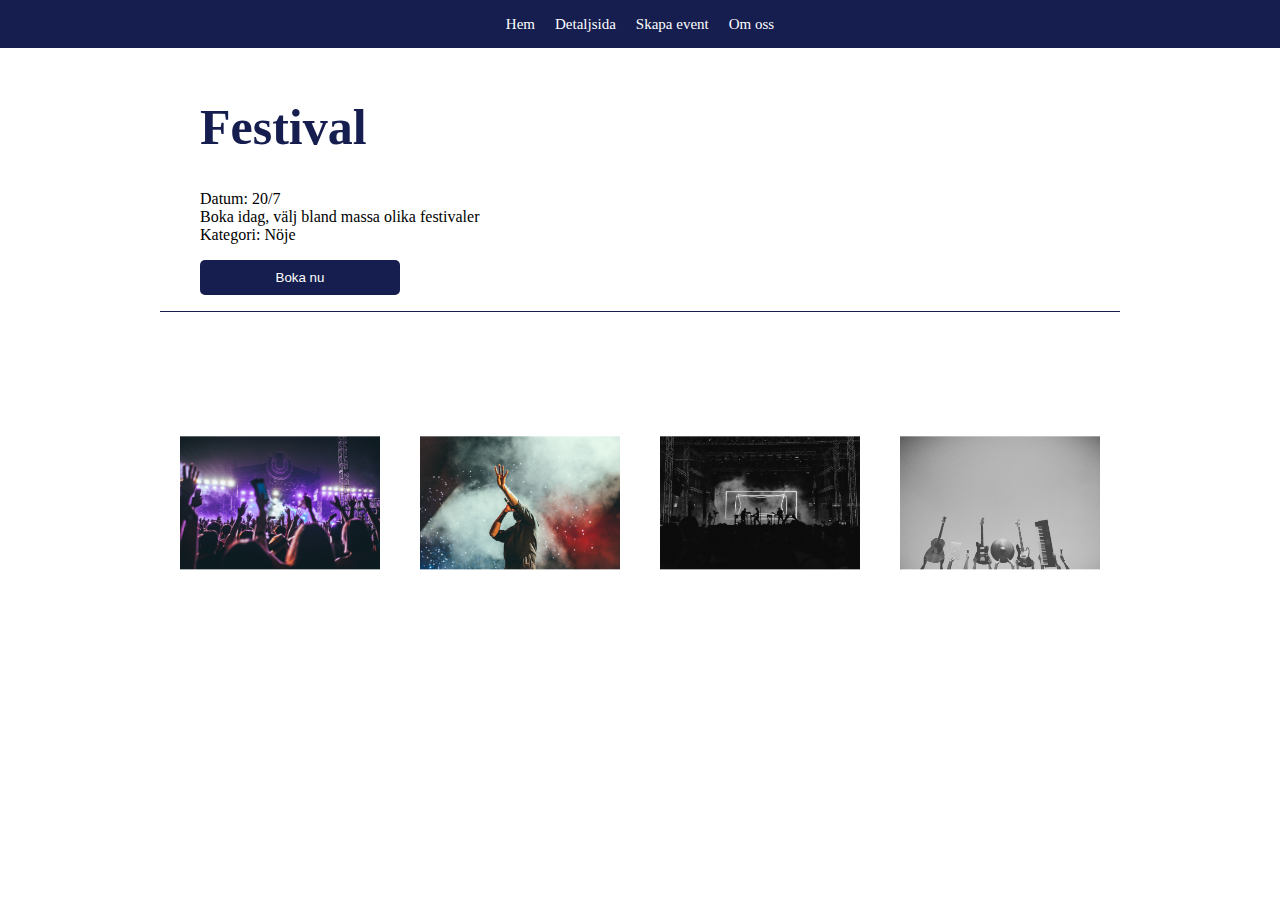
==== details.html @ ad5f3c0c "Uppgift" ====
<!DOCTYPE html>
<html lang="en">
<head>
    <meta charset="UTF-8">
    <meta name="viewport" content="width=device-width, initial-scale=1.0">
    <link rel="stylesheet" href="details.css">
    <title>Details</title>
</head>
<body>
    <nav class="navbar">
        <div class="navbar-logo">
            <a href="#"></a>
        </div>
        <ul class="navbar-menu">
            <li><a href="index.html">Hem</a></li>
            <li><a href="details.html">Detaljsida</a></li>
            <li><a href="event.html">Skapa event</a></li>
            <li><a href="about-us.html">Om oss</a></li>
        </ul>
    </nav>
    <div class="container">
    <h1>Festival</h1>
    <p>Datum: 20/7<br>
        Boka idag, välj bland massa olika festivaler<br>
        Kategori: Nöje
    </p>
    <button class="book-button">Boka nu</button>
    <p class="line"></p>

    <div class="image-content">
            
        <div class="image-item">
            <img src="bilder/festival.jpg" alt="Bild 1">
        </div>
        <div class="image-item">
            <img src="bilder/festival1.jpg" alt="Bild 2">
        </div>
        <div class="image-item">
            <img src="bilder/festival2.jpg" alt="Bild 3">
        </div>
        <div class="image-item">
            <img src="bilder/festival3.jpg" alt="Bild 1">
        </div>
    </div>
</div>
    
    
</body>
</html>
---- details.css ----
body, ul {
  margin: 0;
  padding: 0;
  background-color: rgb(255, 255, 255);
}

h1 {
  margin-left: 200px;
  margin-top: 50px;
  font-size: 50px;
  color: rgb(21, 30, 78);
}

p {
  margin-left: 200px;
}

.image-content {
  display: flex;
  flex-direction: row;
  justify-content: center;
  position: absolute;
  top: 45%;
  left: 50%;
  transform: translate(-50%, -50%);
}
.image-content .image-item {
  width: 50%;
  margin-left: 20px;
  margin-right: 20px;
  margin-top: 200px;
}
.image-content .image-item img {
  max-width: 200px;
  max-height: 100%;
  border-radius: 0%;
}
.image-content .image-item img:hover {
  transform: scale(1.05);
}

.book-button {
  display: block;
  background-color: rgb(21, 30, 78);
  color: #fff;
  padding: 10px 20px;
  border: none;
  border-radius: 5px;
  margin-top: 10px;
  text-align: center;
  position: relative;
  cursor: pointer;
  margin-left: 200px;
  width: 200px;
}
.book-button:hover {
  transform: scale(1.05);
}

.line {
  border-top: 1px solid rgb(21, 30, 78);
  width: 75%;
  display: block;
  margin-left: 160px;
  position: relative;
  z-index: 1;
}

.navbar {
  background-color: rgb(21, 30, 78);
  display: flex;
  justify-content: center;
  align-items: center;
  padding: 15px 20px;
}
.navbar-logo a {
  text-decoration: none;
  color: #fff;
  font-size: 24px;
  font-weight: bold;
}
.navbar-menu {
  list-style: none;
  display: flex;
  justify-content: center;
  align-items: center;
  background-color: rgb(21, 30, 78);
  margin: 0 auto;
}
.navbar-menu li {
  margin-right: 20px;
}
.navbar-menu li:last-child {
  margin-right: 0;
}
.navbar-menu li a {
  text-decoration: none;
  color: #fff;
  font-size: 15px;
  transition: font-size 0.2s;
}
.navbar-menu li a:hover {
  color: rgb(166, 179, 255);
  font-size: 16px;
}

/*# sourceMappingURL=details.css.map */
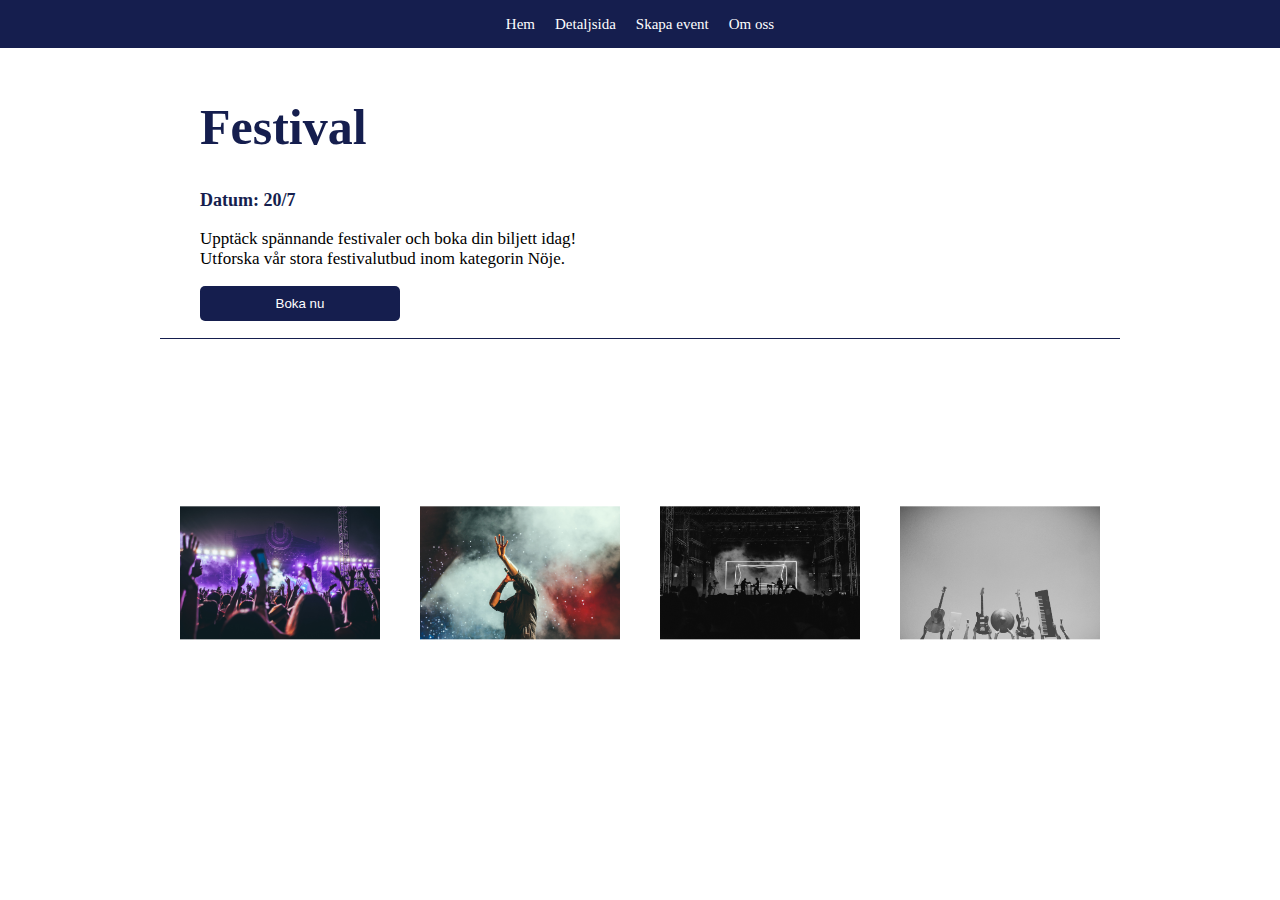
==== commit dae0dbb5: "added responsive design" ====
--- a/details.html
+++ b/details.html
@@ -20,9 +20,9 @@
     </nav>
     <div class="container">
     <h1>Festival</h1>
-    <p>Datum: 20/7<br>
-        Boka idag, välj bland massa olika festivaler<br>
-        Kategori: Nöje
+    <p class="date">Datum: 20/7</p>
+        <p>Upptäck spännande festivaler och boka din biljett idag!<br>
+            Utforska vår stora festivalutbud inom kategorin Nöje.
     </p>
     <button class="book-button">Boka nu</button>
     <p class="line"></p>
--- a/details.css
+++ b/details.css
@@ -11,8 +11,15 @@
   color: rgb(21, 30, 78);
 }
 
+.date {
+  font-size: 18px;
+  font-weight: bold;
+  color: rgb(21, 30, 78);
+}
+
 p {
   margin-left: 200px;
+  font-size: 17px;
 }
 
 .image-content {
@@ -28,7 +35,7 @@
   width: 50%;
   margin-left: 20px;
   margin-right: 20px;
-  margin-top: 200px;
+  margin-top: 340px;
 }
 .image-content .image-item img {
   max-width: 200px;
@@ -104,4 +111,47 @@
   font-size: 16px;
 }
 
+@media (max-width: 920px) {
+  h1 {
+    margin-left: 0;
+    text-align: center;
+    font-size: 36px;
+  }
+  p {
+    margin-left: 0;
+    text-align: center;
+  }
+  .image-content {
+    flex-direction: column;
+    align-items: center;
+    margin-left: 0;
+    margin-top: 300px;
+  }
+  .image-content .image-item {
+    width: 200px;
+    margin-left: 0;
+    margin-right: 0;
+    margin-top: 10px;
+    margin: 0 auto;
+    align-items: center;
+  }
+  .image-content .image-item img {
+    max-width: 300px;
+    width: 80%;
+    height: 80%;
+  }
+  .book-button {
+    width: 200px;
+    display: flex;
+    justify-content: center;
+    margin: 0 auto;
+  }
+  .line {
+    align-items: center;
+    width: 60%;
+    margin: 0 auto;
+    margin-top: 30px;
+  }
+}
+
 /*# sourceMappingURL=details.css.map */
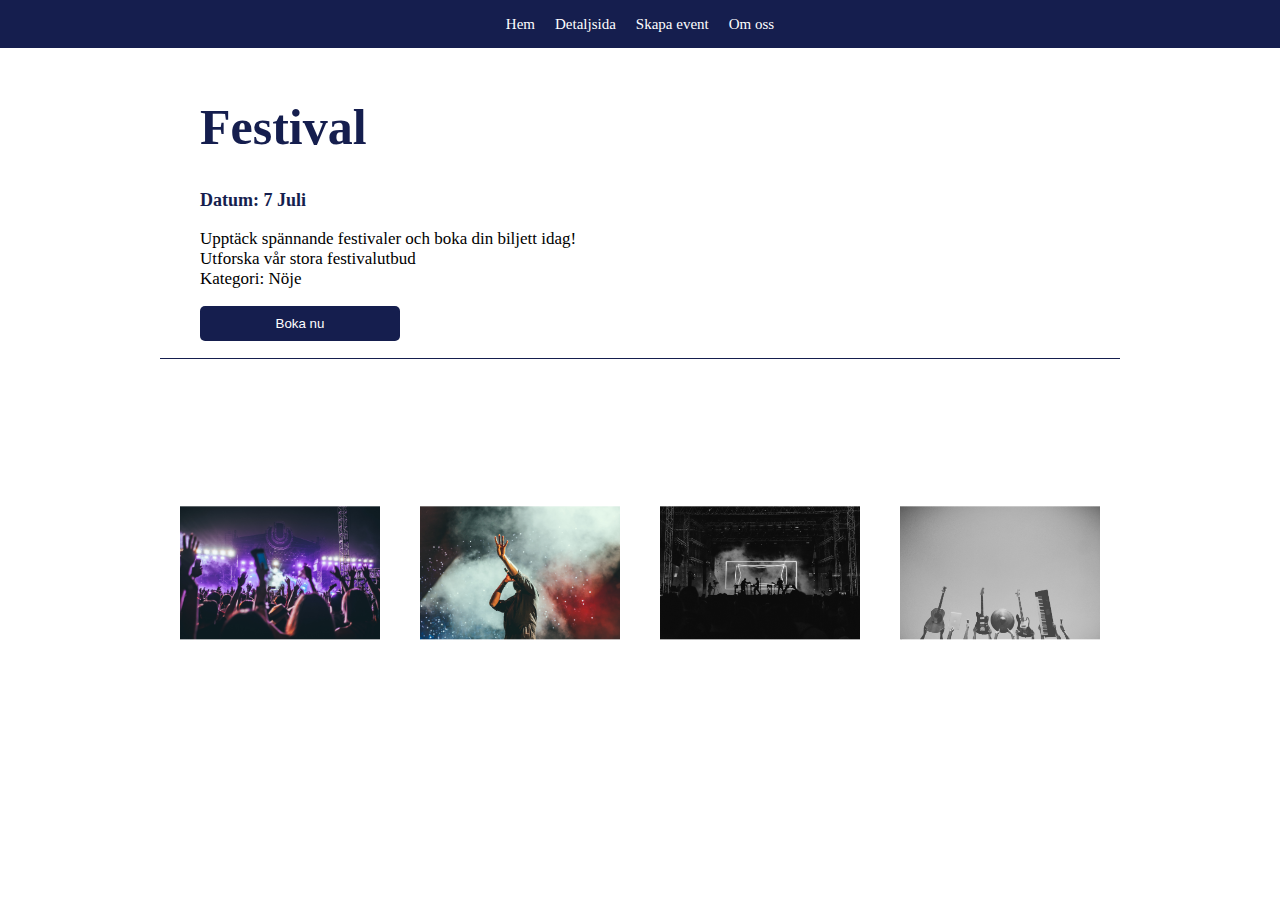
==== commit 0f428741: "fix" ====
--- a/details.html
+++ b/details.html
@@ -20,9 +20,10 @@
     </nav>
     <div class="container">
     <h1>Festival</h1>
-    <p class="date">Datum: 20/7</p>
+    <p class="date">Datum: 7 Juli</p>
         <p>Upptäck spännande festivaler och boka din biljett idag!<br>
-            Utforska vår stora festivalutbud inom kategorin Nöje.
+            Utforska vår stora festivalutbud<br>
+            Kategori: Nöje
     </p>
     <button class="book-button">Boka nu</button>
     <p class="line"></p>
